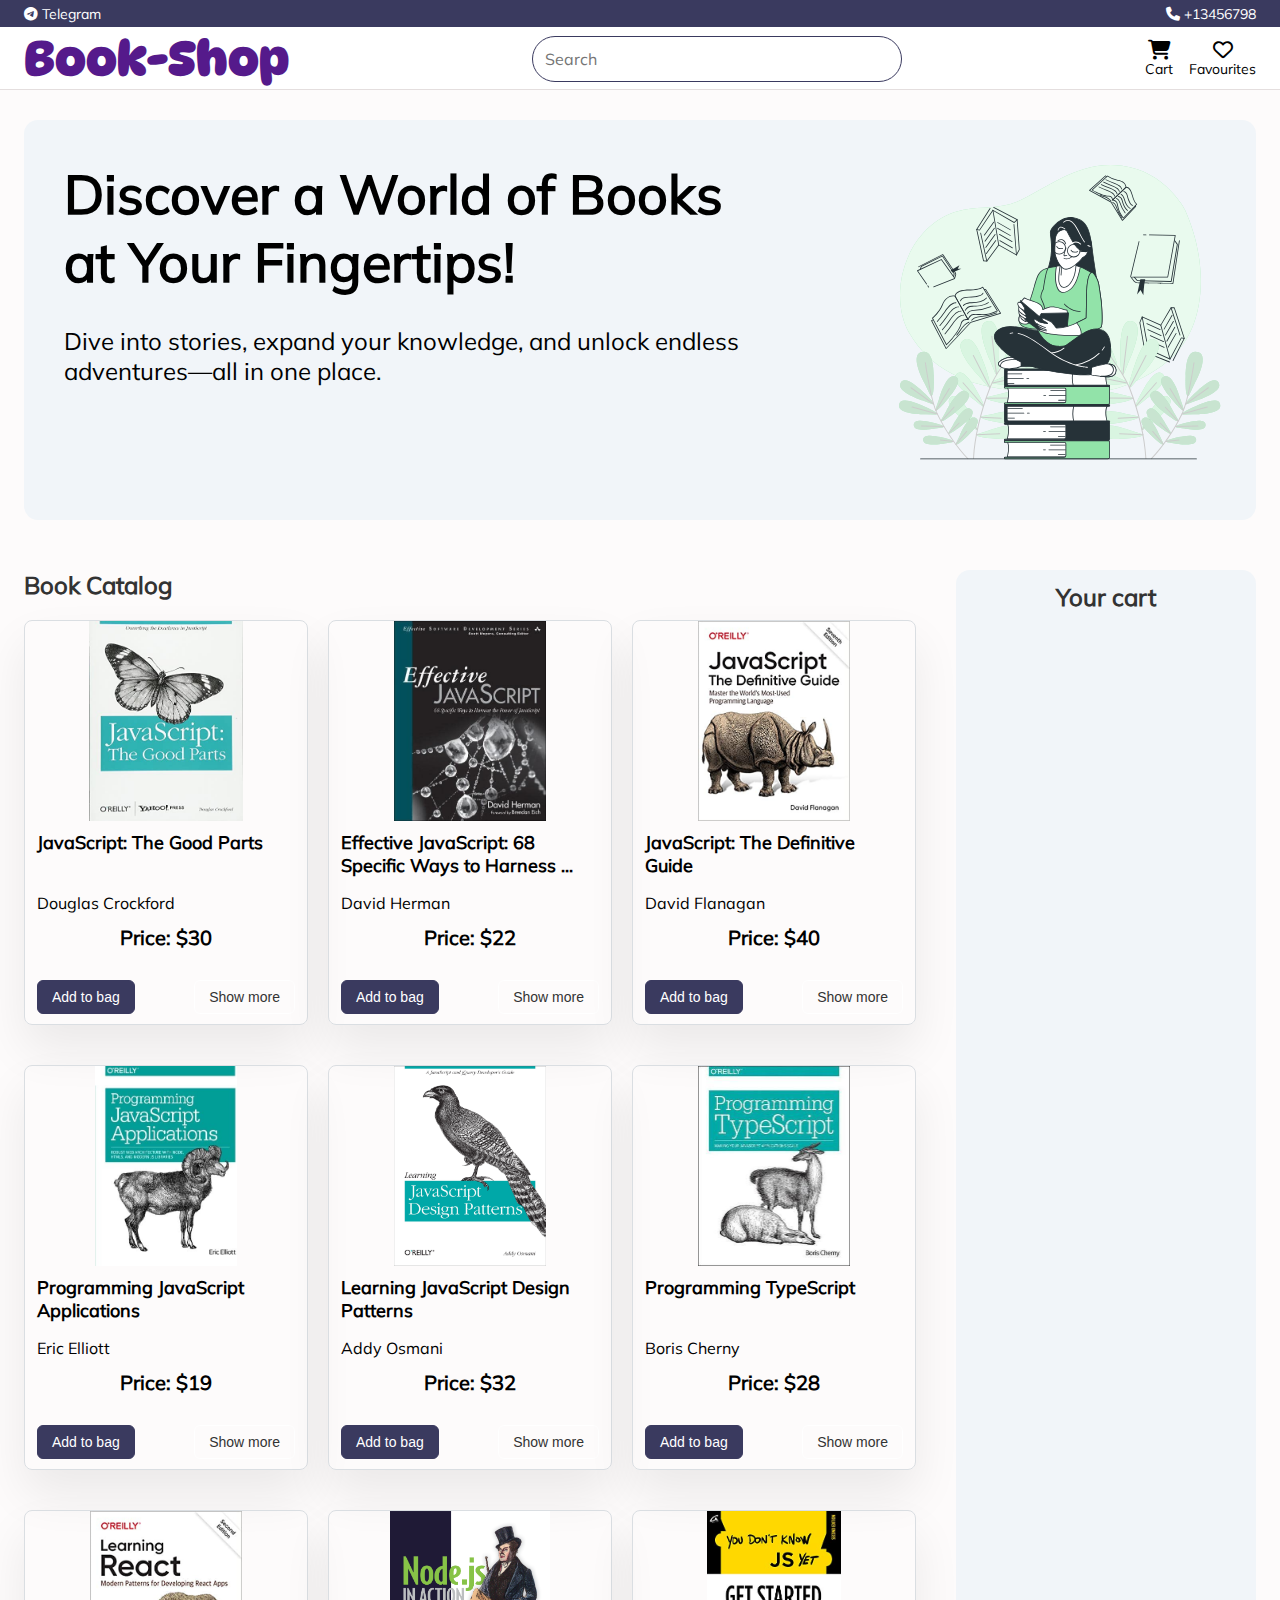
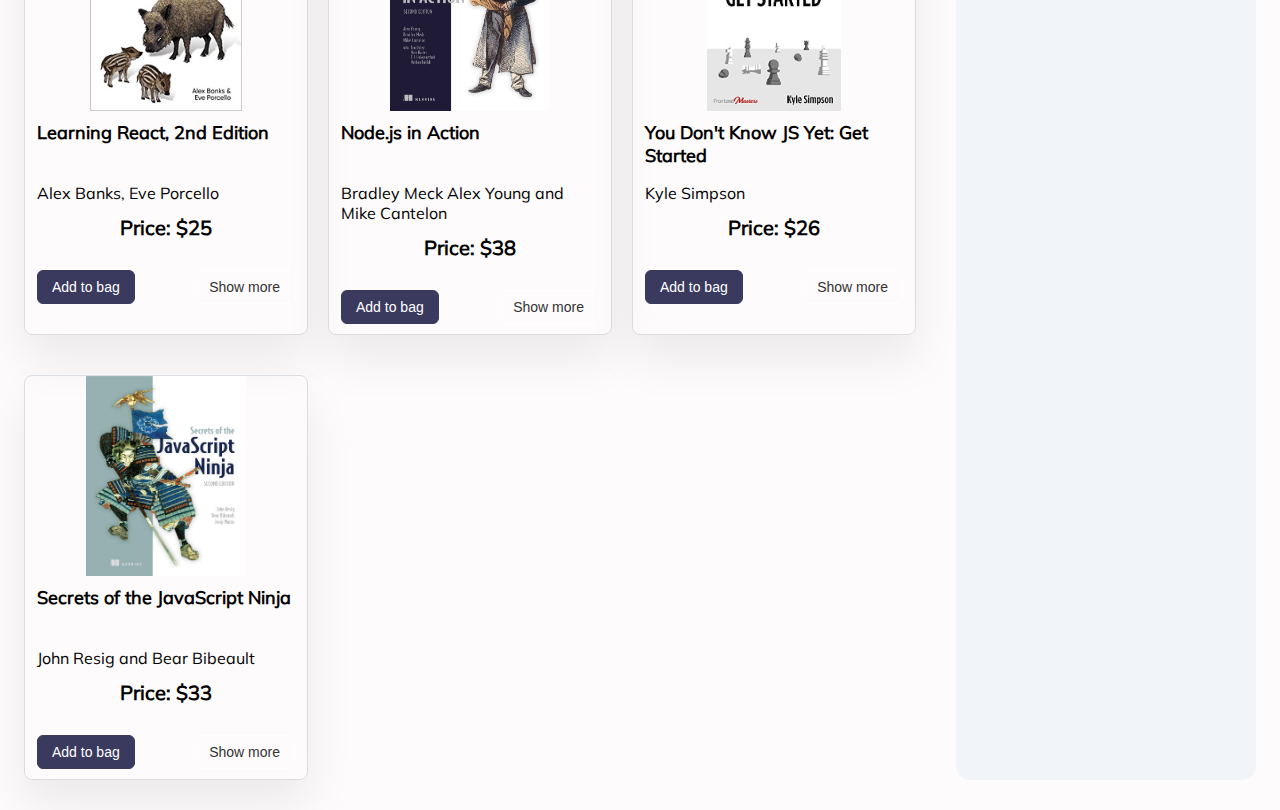
==== BookShop/index.html @ d74b2345 "feat: add layouts to main page" ====
<!DOCTYPE html>
<html lang="en">
  <head>
    <meta charset="UTF-8" />
    <meta name="viewport" content="width=device-width, initial-scale=1.0" />
    <link rel="stylesheet" href="css/all.min.css" />
    <link rel="stylesheet" href="css/main.css" />
    <script src="js/app.js" defer></script>
    <title>Book Shop</title>
  </head>
  <body>
    <!--==================== HEADER ====================-->
    <header id="header" class="header">
      <div class="header__top">
        <div class="container header__contacts">
          <a href="" class="header__contacts-social">
            <i class="fa-brands fa-telegram header__social-icon"></i>
            <span class="header__social-text">Telegram</span>
          </a>

          <a href="tel: +123456798" class="header__contacts-phone">
            <i class="fa-solid fa-phone header__phone-icon"></i>
            <span class="header__phone-text">+13456798</span>
          </a>
        </div>
      </div>

      <!-- Navbar -->
      <nav class="container nav">
        <a href="" class="nav__logo"><h1>Book-Shop</h1></a>

        <div class="nav__search">
          <input type="search" name="bookName" id="bookName" placeholder="Search" />
        </div>

        <div class="nav__actions" id="nav-actions">
          <div class="nav__cart">
            <i class="fa-solid fa-cart-shopping nav__icon"></i>
            <span class="nav__cart-text">Cart</span>
          </div>

          <div class="nav__favourite">
            <i class="fa-regular fa-heart nav__icon"></i>
            <span class="nav__favourite-text">Favourites</span>
          </div>
        </div>

        <div class="nav__burger" id="nav-burger">
          <span class="nav__burger-line"></span>
          <span class="nav__burger-line"></span>
          <span class="nav__burger-line"></span>
        </div>
      </nav>
    </header>

    <!--==================== SECTION HERO ====================-->

    <section class="hero" id="hero">
      <div class="container">
        <div class="hero__content">
          <div class="hero__header">
            <h2 class="hero__title">Discover a World of Books at Your Fingertips!</h2>
            <h3 class="hero__subtitle">
              Dive into stories, expand your knowledge, and unlock endless adventures—all in one place.
            </h3>
          </div>
          <div class="hero__img">
            <img src="assets/svgs/hero-1.svg" alt="Book" />
          </div>
        </div>
      </div>
    </section>

    <!--==================== SECTION MAIN====================-->

    <main class="main container">
      <section class="catalog" id="catalog">
        <h2 class="catalog__title">Book Catalog</h2>
        <div class="books" id="books"></div>
      </section>

      <aside class="bags" id="bags">
        <h2 class="bags__title">Your cart</h2>
      </aside>
    </main>

    <!--==================== OVERLAY ====================-->
    <div class="overlay hidden" id="overlay"></div>
  </body>
</html>
---- BookShop/css/main.css ----
@font-face {
  font-family: "Mulish";
  src: url("../assets/fonts/Mulish-Regular.ttf") format("truetype");
  font-weight: 400;
  font-style: normal;
}
@font-face {
  font-family: "DynaPuff";
  src: url("../assets/fonts/DynaPuff-Bold.ttf") format("truetype");
  font-weight: 400;
  font-style: normal;
}
/* Colors */
/* Z-index */
* {
  margin: 0;
  padding: 0;
  box-sizing: border-box;
}

html {
  font-size: 62.5%;
}

body {
  font-family: "Mulish", "Helvetica Neue", sans-serif;
  background-color: #fdfbfb;
}

ul {
  list-style: none;
}

input,
button {
  border: none;
  outline: none;
}

img {
  display: block;
  width: 100%;
  height: 100%;
}

a {
  text-decoration: none;
}

.container {
  max-width: 130rem;
  margin: 0 auto;
  padding: 0 2.4rem;
}

.hidden {
  display: none;
}

.no-scroll {
  overflow: hidden;
}

/* Header */
.header {
  height: 10vh;
  background-color: #fff;
  border-bottom: 1px solid #e4dede;
}
.header__top {
  background-color: #3a3a5f;
  height: 3vh;
}
.header__contacts {
  display: flex;
  justify-content: space-between;
  align-items: center;
  height: 100%;
  font-size: 1.4rem;
}
.header__contacts-social, .header__contacts-phone {
  color: #ffffff;
}

/* Navbar */
.nav {
  display: flex;
  justify-content: space-between;
  align-items: center;
  height: 7vh;
}
.nav__logo {
  font-family: "DynaPuff", sans-serif;
  font-size: 2.4rem;
}
.nav__search {
  width: 30%;
  border: 1px solid #3a3a5f;
  padding: 1.2rem;
  border-radius: 10rem;
}
.nav__search input {
  width: 100%;
  color: #3a3a5f;
  font-size: 1.6rem;
  font-family: "Mulish", sans-serif;
}
.nav__search input::placeholder {
  font-size: 1.6rem;
  font-family: "Mulish", sans-serif;
}
.nav__search input::-webkit-search-cancel-button {
  cursor: pointer;
}
.nav__actions {
  display: flex;
  gap: 1.6rem;
  font-size: 1.4rem;
}
.nav__cart, .nav__favourite {
  display: flex;
  flex-direction: column;
  align-items: center;
}
.nav__icon {
  font-size: 2rem;
}
.nav__burger {
  display: none;
  flex-direction: column;
  gap: 0.5rem;
  cursor: pointer;
}
.nav__burger-line {
  width: 2.2rem;
  height: 0.2rem;
  background-color: #3a3a5f;
  transition: all 0.4s ease;
}
.nav__burger-line:nth-child(2) {
  opacity: 1;
}

@media screen and (max-width: 42em) {
  .nav__search {
    width: 50%;
  }
  .nav__actions {
    position: absolute;
    top: 0;
    right: -100%;
    height: 100vh;
    background-color: #3a3a5f;
    width: 40%;
    color: #fff;
    display: flex;
    flex-direction: column;
    gap: 5rem;
    justify-content: center;
    font-size: 2.8rem;
    transition: right 0.4s ease-in-out;
    z-index: 100;
  }
  .nav__actions.show-menu {
    right: 0;
  }
  .nav__icon {
    display: none;
  }
  .nav__burger {
    display: flex;
    z-index: 100;
  }
  .nav__burger--open .nav__burger-line {
    background-color: #ffffff;
  }
  .nav__burger--open .nav__burger-line:nth-child(1) {
    transform: rotate(-45deg) translate(-0.5rem, 0.5rem);
  }
  .nav__burger--open .nav__burger-line:nth-child(2) {
    opacity: 0;
  }
  .nav__burger--open .nav__burger-line:nth-child(3) {
    transform: rotate(45deg) translate(-0.5rem, -0.5rem);
  }
}
.overlay {
  position: fixed;
  top: 0;
  left: 0;
  width: 100%;
  height: 100%;
  background-color: rgba(0, 0, 0, 0.25);
  backdrop-filter: blur(2px);
  z-index: 90;
}

.hero {
  padding-block: 3rem;
  height: 45rem;
}
.hero__content {
  display: flex;
  justify-content: space-between;
  background-color: #f1f5f9;
  border-radius: 1.4rem;
}
.hero__header {
  display: flex;
  flex-direction: column;
  gap: 3rem;
  flex-basis: 62%;
  padding: 4rem;
}
.hero__title {
  font-size: 5.4rem;
}
.hero__subtitle {
  font-size: 2.4rem;
  font-weight: 500;
}
.hero__img {
  flex-basis: 40rem;
}

.main {
  display: flex;
  column-gap: 4rem;
  padding: 3rem 2.4rem;
}

.catalog__title {
  font-size: 2.4rem;
  padding-bottom: 2rem;
  color: #333333;
}

.books {
  flex-basis: 75%;
  display: grid;
  grid-template-columns: repeat(3, 1fr);
  column-gap: 2rem;
  row-gap: 4rem;
}

.book {
  border-radius: 0.8rem;
  box-shadow: 0 2.4rem 4.8rem rgba(0, 0, 0, 0.075);
  transition: all 0.4s ease;
  border: 1px solid #dadee2;
  cursor: pointer;
}
.book:hover {
  box-shadow: 0 4rem 8rem rgba(0, 0, 0, 0.15);
}
.book__image {
  width: 100%;
  overflow: hidden;
  object-fit: contain;
  border-radius: 0.8rem 0.8rem 0 0;
  height: 20rem;
}
.book__content {
  display: flex;
  flex-direction: column;
  gap: 1.2rem;
  padding: 1rem 1.2rem;
}
.book__title {
  font-size: 1.8rem;
  min-height: 5rem;
}
.book__author {
  font-size: 1.6rem;
  font-weight: normal;
}
.book__price {
  font-size: 2rem;
  font-weight: 600;
  text-align: center;
}
.book__actions {
  display: flex;
  justify-content: space-between;
  margin-top: 1.8rem;
}
.book__btn {
  padding: 0.8rem 1.4rem;
  border-radius: 0.6rem;
  font-size: 1.4rem;
  cursor: pointer;
  background-color: #3a3a5f;
  color: #ffffff;
  border: 1px solid #3a3a5f;
  transition: all 0.4s ease;
}
.book__btn:hover {
  background: none;
  color: #3a3a5f;
}
.book__btn--more {
  background: none;
  color: #333333;
  transition: all 0.4s ease;
  border: 1px solid #ffffff;
}
.book__btn--more:hover {
  border: 1px solid #3a3a5f;
}

.bags {
  flex: 1 0 30rem;
  background-color: #f1f5f9;
  padding: 1.2rem 2rem;
  border-radius: 1.4rem;
}
.bags__title {
  font-size: 2.4rem;
  text-align: center;
  color: #333333;
}

/*# sourceMappingURL=main.css.map */
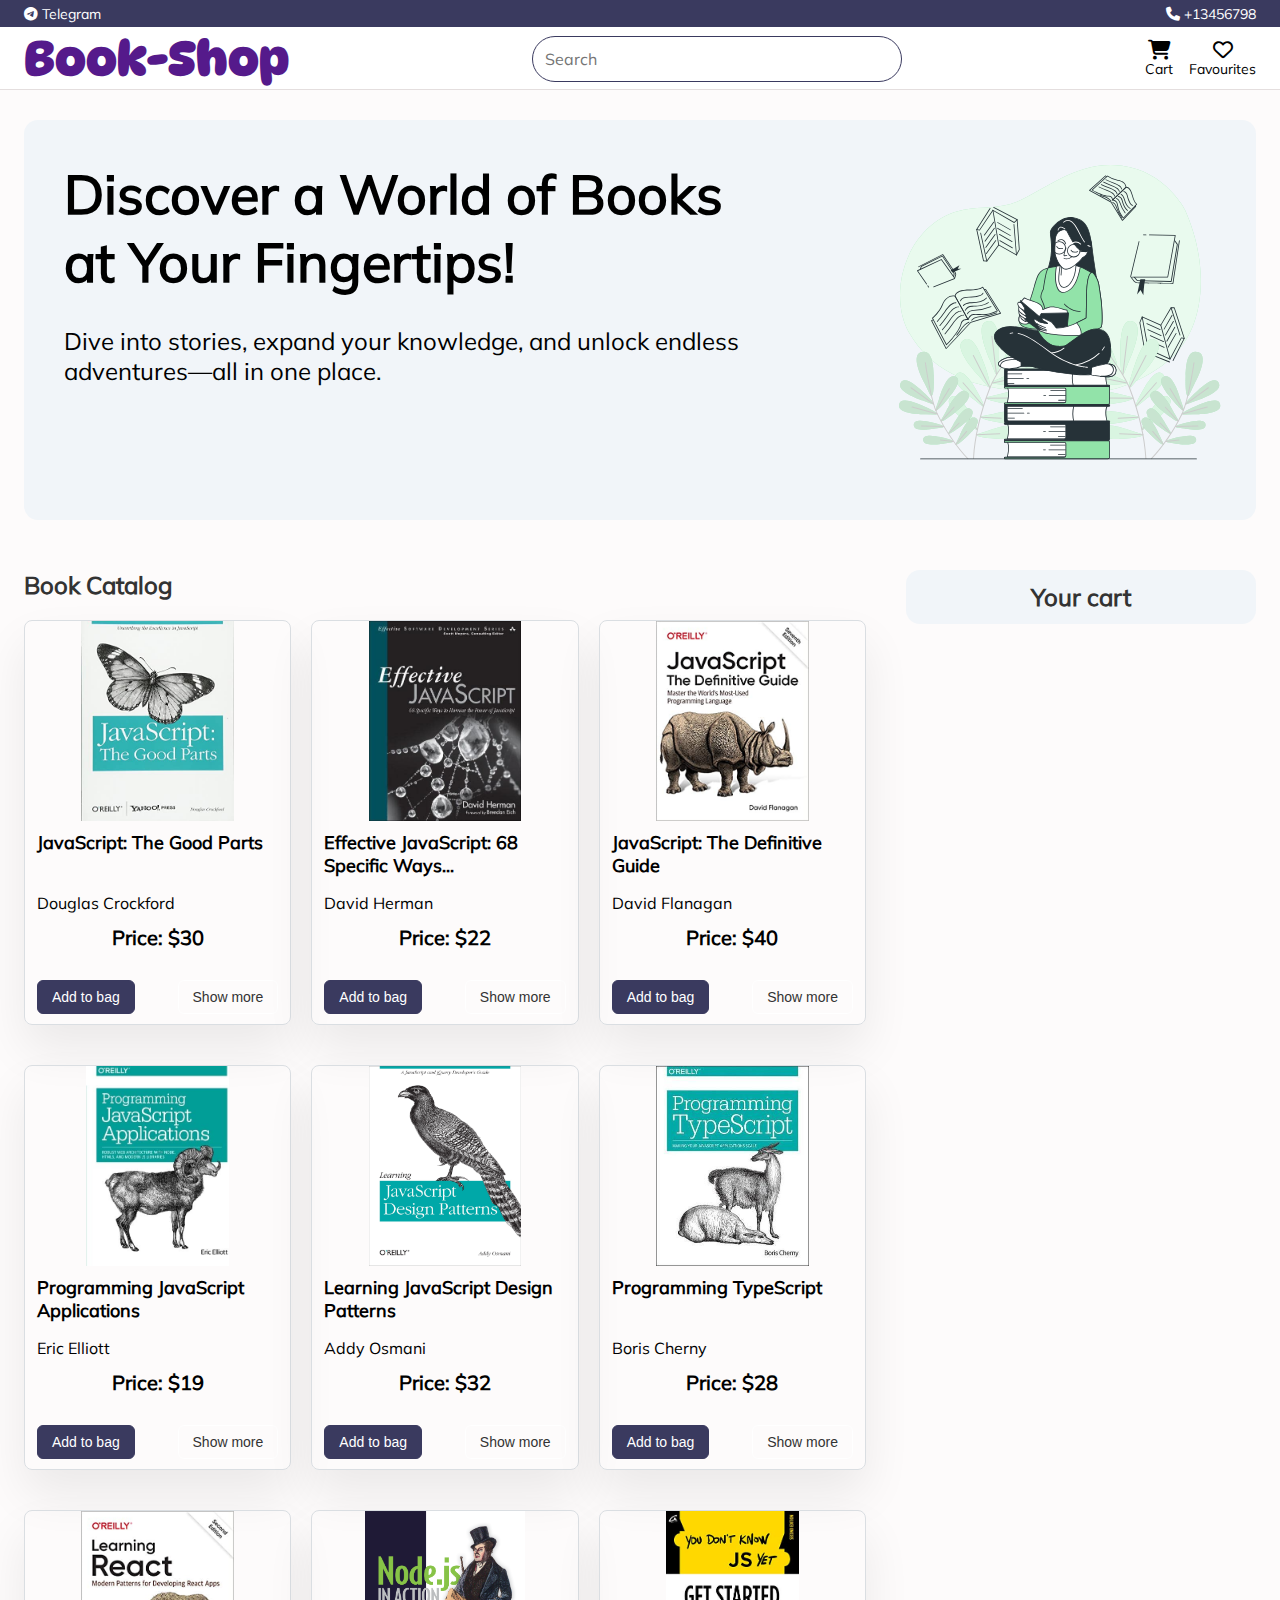
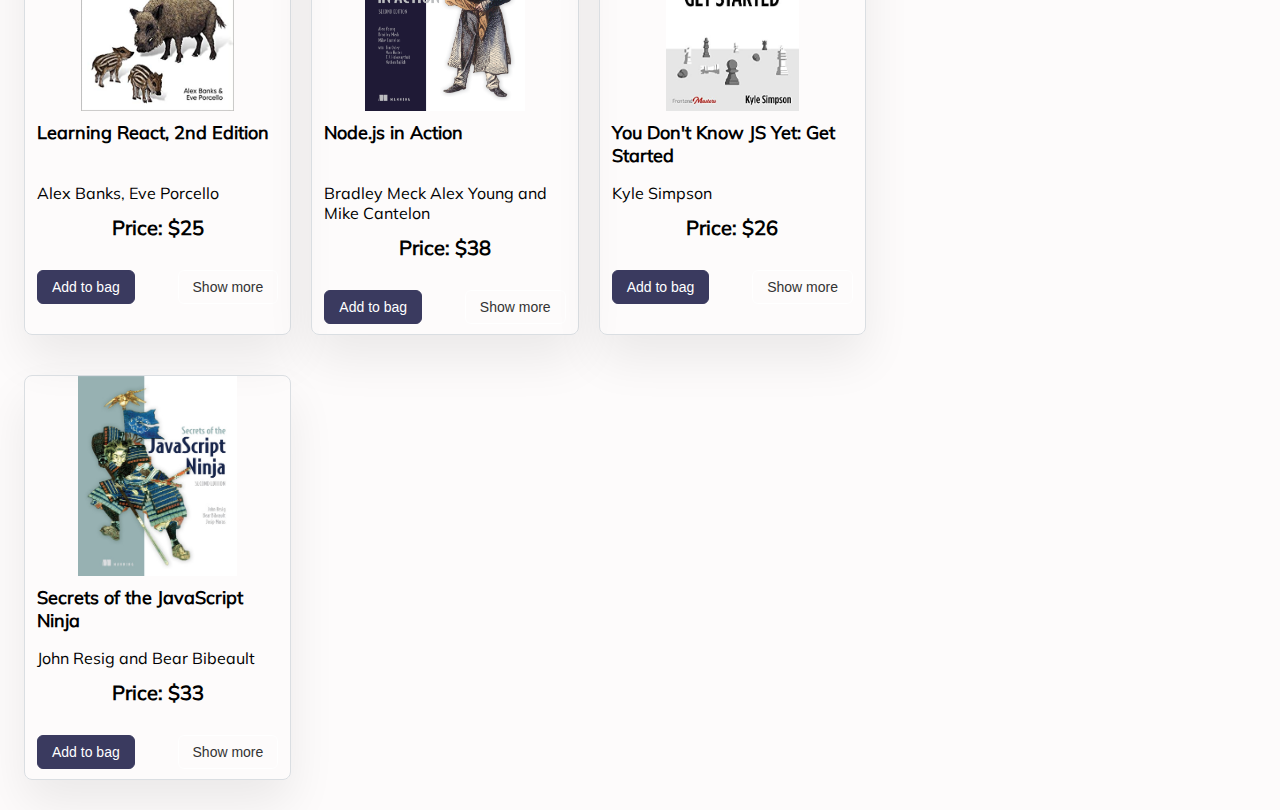
==== commit 13b93629: "feat: add add to cart functionality" ====
--- a/BookShop/index.html
+++ b/BookShop/index.html
@@ -79,8 +79,8 @@
         <div class="books" id="books"></div>
       </section>
 
-      <aside class="bags" id="bags">
-        <h2 class="bags__title">Your cart</h2>
+      <aside class="carts" id="carts">
+        <h2 class="carts__title">Your cart</h2>
       </aside>
     </main>
 
--- a/BookShop/css/main.css
+++ b/BookShop/css/main.css
@@ -66,6 +66,8 @@
   height: 10vh;
   background-color: #fff;
   border-bottom: 1px solid #e4dede;
+  position: sticky;
+  top: 0;
 }
 .header__top {
   background-color: #3a3a5f;
@@ -308,16 +310,81 @@
   border: 1px solid #3a3a5f;
 }
 
-.bags {
-  flex: 1 0 30rem;
-  background-color: #f1f5f9;
+.carts {
+  flex: 1 0 35rem;
+  display: flex;
+  flex-direction: column;
+  gap: 2rem;
+  align-self: flex-start;
+  max-height: 50rem;
+  overflow-y: scroll;
   padding: 1.2rem 2rem;
   border-radius: 1.4rem;
-}
-.bags__title {
+  background-color: #f1f5f9;
+}
+.carts__title {
   font-size: 2.4rem;
   text-align: center;
   color: #333333;
 }
 
+.cart {
+  display: flex;
+  justify-content: space-between;
+  gap: 1.2rem;
+  padding: 1rem;
+  border-radius: 0.8rem;
+  background-color: #ffffff;
+  border: 1px solid #e0e0e0;
+  box-shadow: 0 0.4rem 1rem rgba(0, 0, 0, 0.05);
+}
+.cart__image {
+  width: 10rem;
+  height: 100%;
+  object-fit: cover;
+  border-radius: 0.8rem;
+}
+.cart__info {
+  display: flex;
+  flex-direction: column;
+  gap: 2rem;
+}
+.cart__author {
+  font-size: 1.2rem;
+}
+.cart__actions {
+  display: flex;
+  justify-content: space-between;
+}
+.cart__price {
+  font-size: 1.8rem;
+  font-weight: 600;
+}
+.cart__icon {
+  border: 1px solid #3a3a5f;
+  border-radius: 50%;
+  padding: 0.2rem 0.4rem;
+  font-size: 1.2rem;
+  cursor: pointer;
+  transition: all 0.4s ease;
+}
+.cart__icon:hover {
+  background-color: #3a3a5f;
+  color: #ffffff;
+  transform: scale(1.1);
+}
+.cart__btns {
+  display: flex;
+  gap: 2rem;
+}
+.cart__qty {
+  font-size: 1.6rem;
+}
+.cart__remove {
+  color: rgb(172, 54, 54);
+  font-size: 1.4rem;
+  cursor: pointer;
+  background: none;
+}
+
 /*# sourceMappingURL=main.css.map */
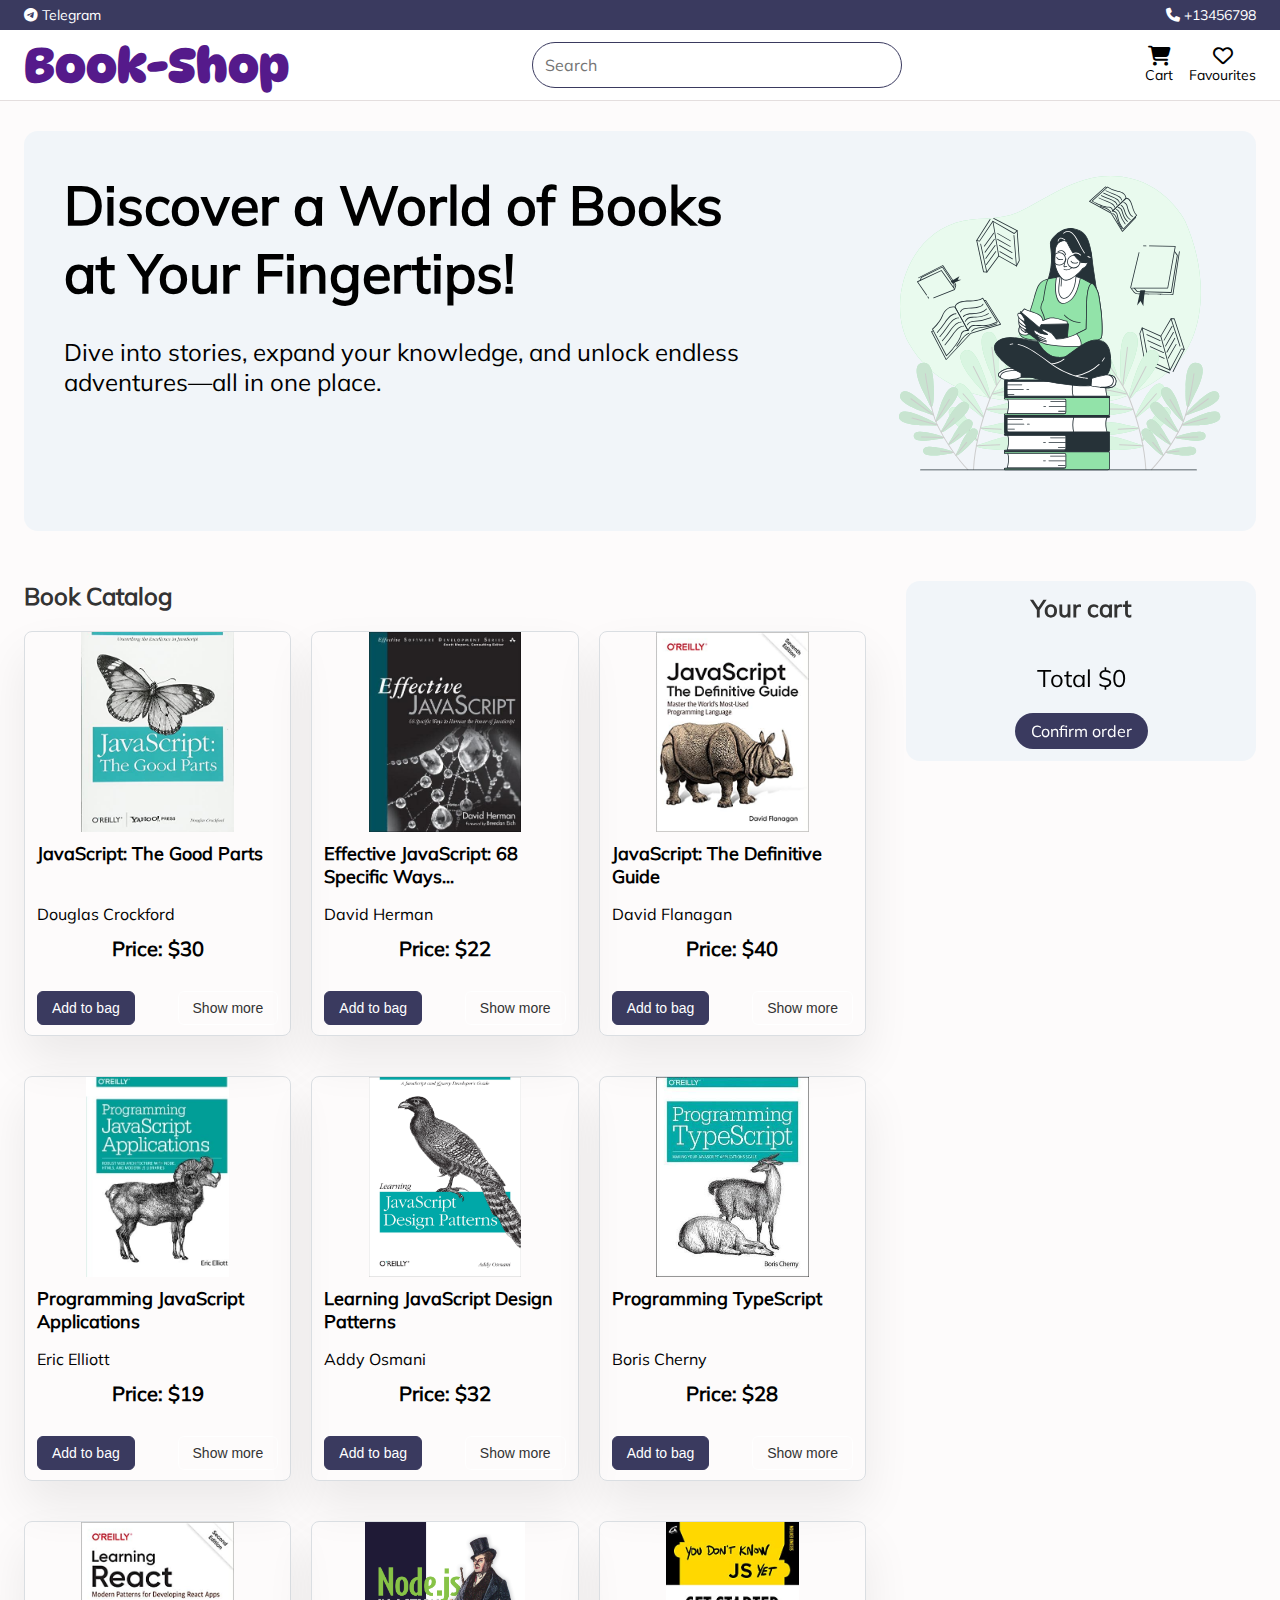
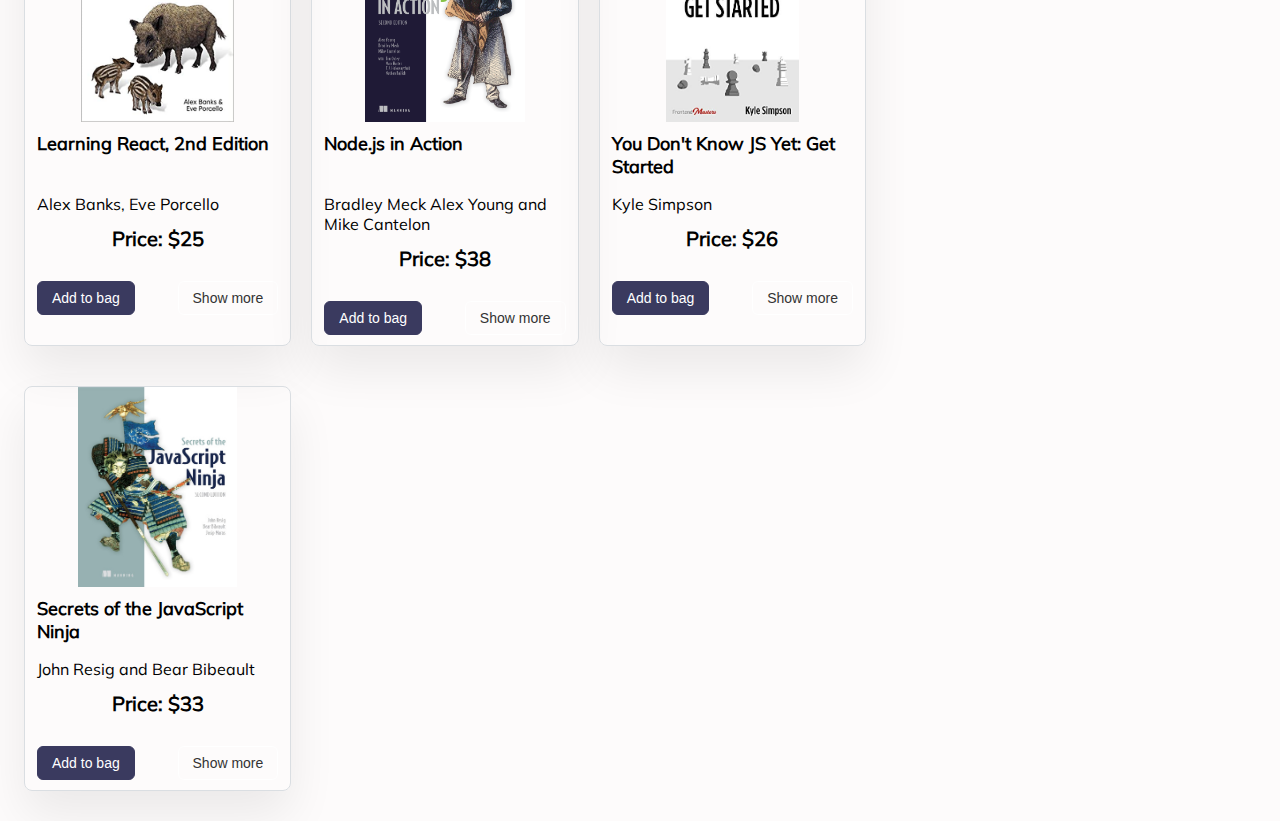
==== commit bb8e0bf7: "feat: add modal window" ====
--- a/BookShop/index.html
+++ b/BookShop/index.html
@@ -5,7 +5,8 @@
     <meta name="viewport" content="width=device-width, initial-scale=1.0" />
     <link rel="stylesheet" href="css/all.min.css" />
     <link rel="stylesheet" href="css/main.css" />
-    <script src="js/app.js" defer></script>
+    <script type="module" src="js/toggleMune.js" defer></script>
+    <script type="module" src="js/app.js" defer></script>
     <title>Book Shop</title>
   </head>
   <body>
@@ -79,10 +80,19 @@
         <div class="books" id="books"></div>
       </section>
 
-      <aside class="carts" id="carts">
-        <h2 class="carts__title">Your cart</h2>
+      <aside class="cart" id="cart">
+        <h2 class="cart__header">Your cart</h2>
+        <div class="cart__items" id="cart-items"></div>
+        <p class="cart__total" id="cart-total">Total $0</p>
+        <a href="#" class="cart__order">Confirm order</a>
       </aside>
     </main>
+
+    <!--==================== MODAL ====================-->
+
+    <div class="modal hidden">
+      <div class="modal__container"></div>
+    </div>
 
     <!--==================== OVERLAY ====================-->
     <div class="overlay hidden" id="overlay"></div>
--- a/BookShop/css/main.css
+++ b/BookShop/css/main.css
@@ -63,15 +63,13 @@
 
 /* Header */
 .header {
-  height: 10vh;
+  min-height: 10rem;
   background-color: #fff;
   border-bottom: 1px solid #e4dede;
-  position: sticky;
-  top: 0;
 }
 .header__top {
   background-color: #3a3a5f;
-  height: 3vh;
+  height: 3rem;
 }
 .header__contacts {
   display: flex;
@@ -89,7 +87,7 @@
   display: flex;
   justify-content: space-between;
   align-items: center;
-  height: 7vh;
+  height: 7rem;
 }
 .nav__logo {
   font-family: "DynaPuff", sans-serif;
@@ -310,25 +308,32 @@
   border: 1px solid #3a3a5f;
 }
 
-.carts {
+.cart {
+  position: sticky;
+  top: 12rem;
   flex: 1 0 35rem;
   display: flex;
   flex-direction: column;
   gap: 2rem;
   align-self: flex-start;
-  max-height: 50rem;
+  align-items: center;
+  max-height: 60rem;
   overflow-y: scroll;
   padding: 1.2rem 2rem;
   border-radius: 1.4rem;
   background-color: #f1f5f9;
 }
-.carts__title {
+.cart__header {
   font-size: 2.4rem;
   text-align: center;
   color: #333333;
 }
-
-.cart {
+.cart__items {
+  display: flex;
+  flex-direction: column;
+  gap: 2rem;
+}
+.cart__item {
   display: flex;
   justify-content: space-between;
   gap: 1.2rem;
@@ -381,10 +386,62 @@
   font-size: 1.6rem;
 }
 .cart__remove {
-  color: rgb(172, 54, 54);
+  color: #ac3636;
   font-size: 1.4rem;
   cursor: pointer;
   background: none;
 }
+.cart__total {
+  font-size: 2.4rem;
+}
+.cart__order {
+  font-size: 1.6rem;
+  background-color: #3a3a5f;
+  padding: 0.8rem 1.6rem;
+  border-radius: 10rem;
+  color: #ffffff;
+  transition: all 0.4s ease;
+}
+.cart__order:hover {
+  background-color: #515183;
+}
+
+.modal {
+  position: fixed;
+  top: 50%;
+  left: 50%;
+  transform: translate(-50%, -50%);
+  z-index: 1000;
+  transition: all 0.4s ease;
+}
+.modal__container {
+  width: 90rem;
+  height: 50rem;
+  background-color: #ffffff;
+  box-shadow: 0 0.4rem 1rem rgba(0, 0, 0, 0.05);
+  border-radius: 9px;
+  overflow: hidden;
+}
+.modal__close-button {
+  position: absolute;
+  top: -5rem;
+  right: -4rem;
+  width: 5.2rem;
+  height: 5.2rem;
+  border-radius: 50%;
+  border: 2px solid var(--color-primary);
+  background-color: transparent;
+  cursor: pointer;
+  transition: all 0.4s ease;
+}
+.modal__close-button:hover {
+  background-color: var(--color-primary);
+}
+.modal__close-button i {
+  display: inline-block;
+  text-align: center;
+  width: 1.2rem;
+  height: 1.2rem;
+}
 
 /*# sourceMappingURL=main.css.map */
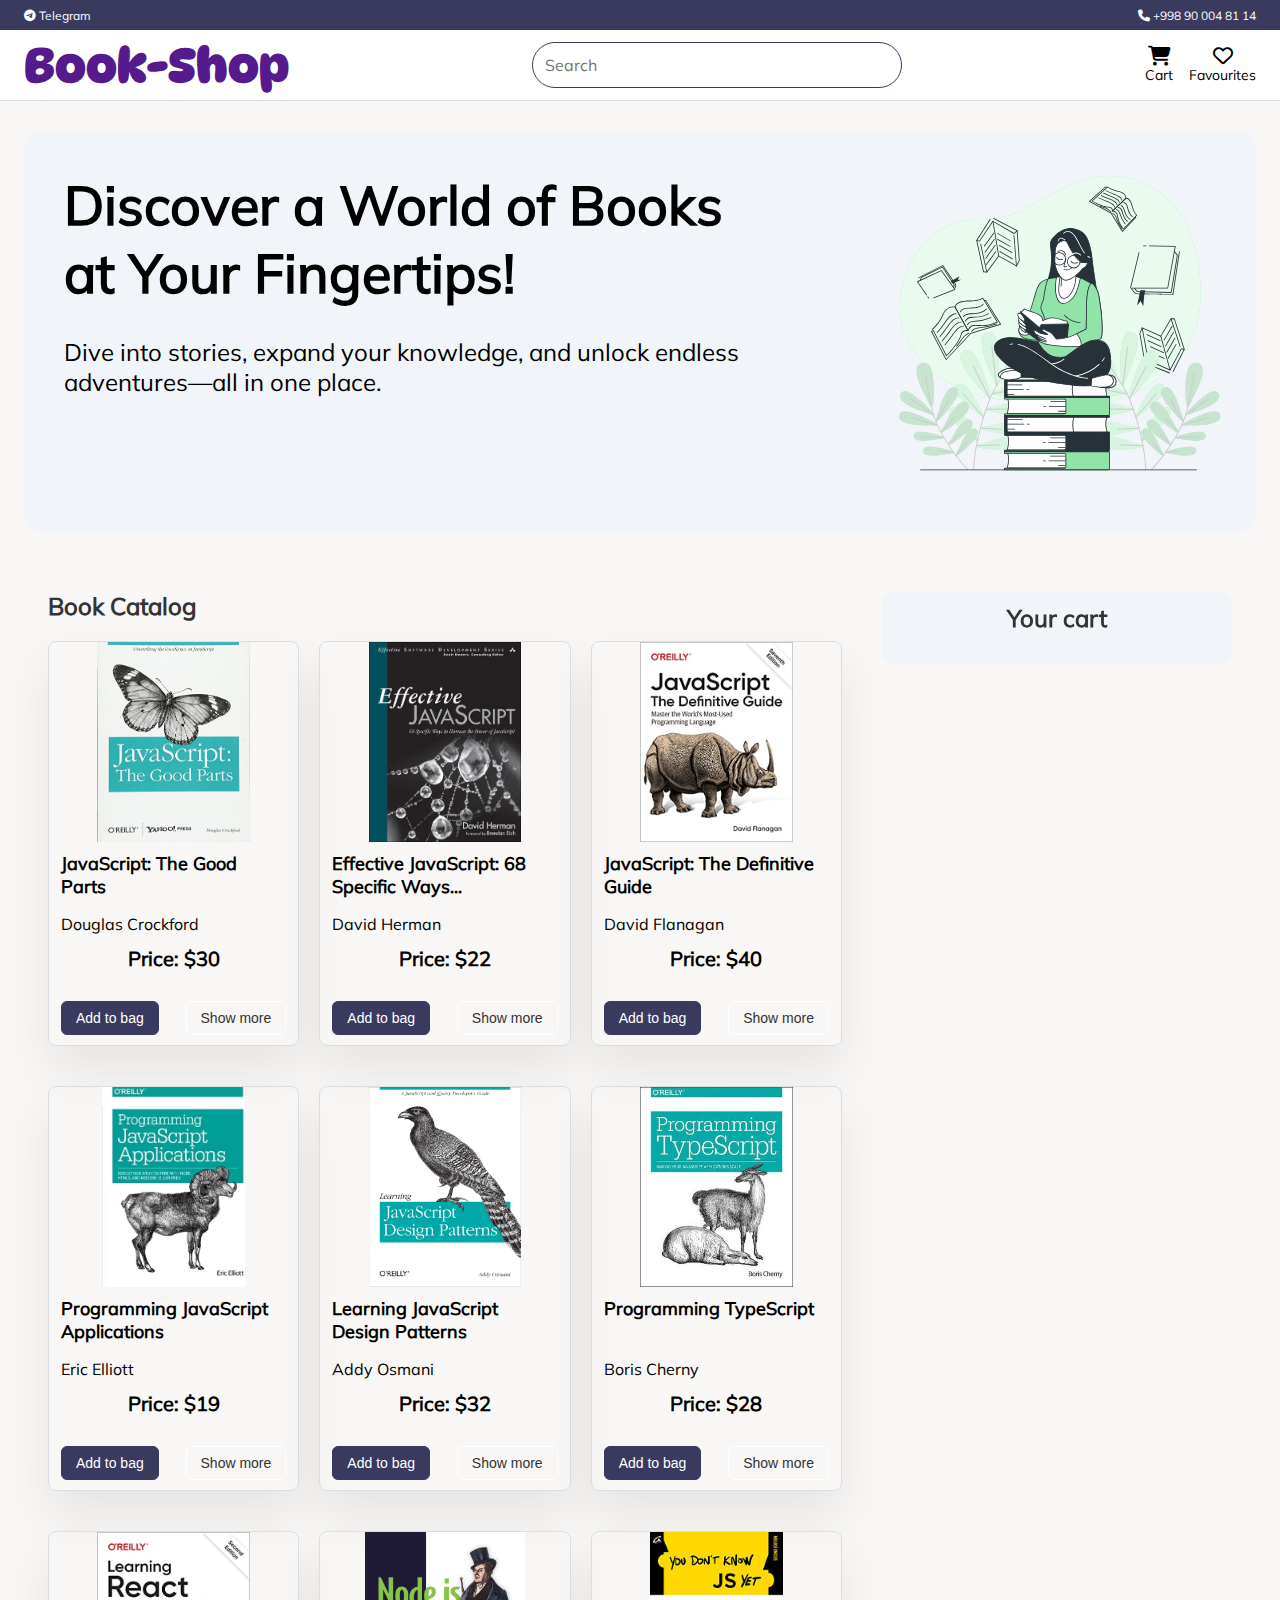
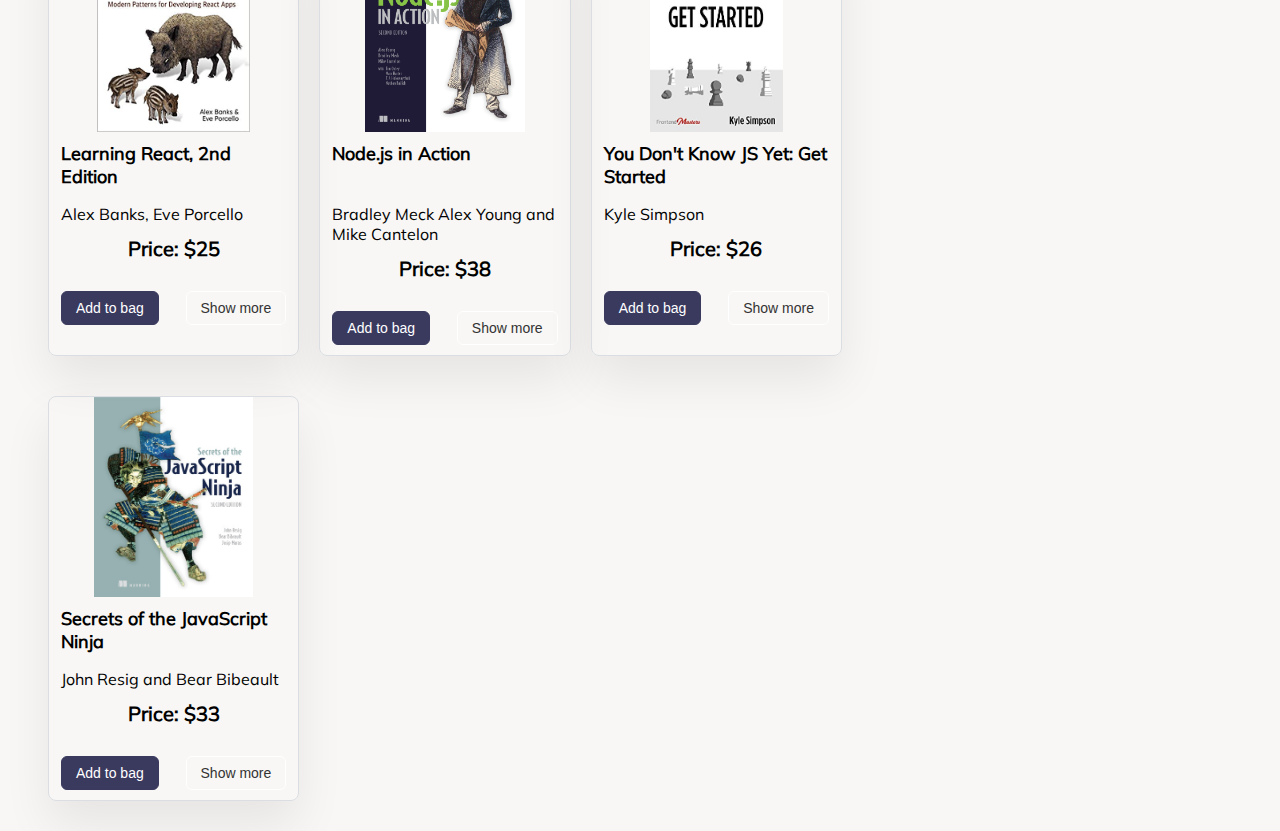
==== commit e43b7d6b: "feat: add order summary functionality" ====
--- a/BookShop/index.html
+++ b/BookShop/index.html
@@ -6,6 +6,7 @@
     <link rel="stylesheet" href="css/all.min.css" />
     <link rel="stylesheet" href="css/main.css" />
     <script type="module" src="js/toggleMune.js" defer></script>
+    <script type="module" src="js/modal.js" defer></script>
     <script type="module" src="js/app.js" defer></script>
     <title>Book Shop</title>
   </head>
@@ -14,14 +15,14 @@
     <header id="header" class="header">
       <div class="header__top">
         <div class="container header__contacts">
-          <a href="" class="header__contacts-social">
+          <a href="https://t.me/javlonbek_0405" class="header__contacts-social">
             <i class="fa-brands fa-telegram header__social-icon"></i>
             <span class="header__social-text">Telegram</span>
           </a>
 
-          <a href="tel: +123456798" class="header__contacts-phone">
+          <a href="tel: +998900048114" class="header__contacts-phone">
             <i class="fa-solid fa-phone header__phone-icon"></i>
-            <span class="header__phone-text">+13456798</span>
+            <span class="header__phone-text">+998 90 004 81 14</span>
           </a>
         </div>
       </div>
@@ -58,6 +59,10 @@
 
     <section class="hero" id="hero">
       <div class="container">
+        <div class="mobile-search container">
+          <input type="search" name="bookName" id="bookName" placeholder="Search" />
+        </div>
+
         <div class="hero__content">
           <div class="hero__header">
             <h2 class="hero__title">Discover a World of Books at Your Fingertips!</h2>
@@ -75,17 +80,19 @@
     <!--==================== SECTION MAIN====================-->
 
     <main class="main container">
-      <section class="catalog" id="catalog">
-        <h2 class="catalog__title">Book Catalog</h2>
-        <div class="books" id="books"></div>
-      </section>
+      <div class="main-section">
+        <div class="catalog" id="catalog">
+          <h2 class="catalog__title">Book Catalog</h2>
+          <div class="books" id="books"></div>
+        </div>
 
-      <aside class="cart" id="cart">
-        <h2 class="cart__header">Your cart</h2>
-        <div class="cart__items" id="cart-items"></div>
-        <p class="cart__total" id="cart-total">Total $0</p>
-        <a href="#" class="cart__order">Confirm order</a>
-      </aside>
+        <aside class="cart" id="cart">
+          <h2 class="cart__header">Your cart</h2>
+          <div class="cart__items" id="cart-items"></div>
+          <p class="cart__total hidden" id="cart-total">Total $0</p>
+          <a href="pages/checkout.html" class="cart__order hidden">Confirm order</a>
+        </aside>
+      </div>
     </main>
 
     <!--==================== MODAL ====================-->
--- a/BookShop/css/main.css
+++ b/BookShop/css/main.css
@@ -64,8 +64,8 @@
 /* Header */
 .header {
   min-height: 10rem;
-  background-color: #fff;
-  border-bottom: 1px solid #e4dede;
+  background-color: #ffffff;
+  border-bottom: 1px solid #dadee2;
 }
 .header__top {
   background-color: #3a3a5f;
@@ -76,7 +76,7 @@
   justify-content: space-between;
   align-items: center;
   height: 100%;
-  font-size: 1.4rem;
+  font-size: 1.2rem;
 }
 .header__contacts-social, .header__contacts-phone {
   color: #ffffff;
@@ -92,6 +92,11 @@
 .nav__logo {
   font-family: "DynaPuff", sans-serif;
   font-size: 2.4rem;
+}
+@media screen and (max-width: 76em) {
+  .nav__logo {
+    font-size: 1.8rem;
+  }
 }
 .nav__search {
   width: 30%;
@@ -99,6 +104,16 @@
   padding: 1.2rem;
   border-radius: 10rem;
 }
+@media screen and (max-width: 62em) {
+  .nav__search {
+    width: 50%;
+  }
+}
+@media screen and (max-width: 32em) {
+  .nav__search {
+    display: none;
+  }
+}
 .nav__search input {
   width: 100%;
   color: #3a3a5f;
@@ -141,12 +156,12 @@
   opacity: 1;
 }
 
-@media screen and (max-width: 42em) {
+@media screen and (max-width: 45em) {
   .nav__search {
     width: 50%;
   }
   .nav__actions {
-    position: absolute;
+    position: fixed;
     top: 0;
     right: -100%;
     height: 100vh;
@@ -190,14 +205,13 @@
   left: 0;
   width: 100%;
   height: 100%;
-  background-color: rgba(0, 0, 0, 0.25);
-  backdrop-filter: blur(2px);
+  background-color: rgba(0, 0, 0, 0.6);
+  backdrop-filter: blur(3px);
   z-index: 90;
 }
 
 .hero {
   padding-block: 3rem;
-  height: 45rem;
 }
 .hero__content {
   display: flex;
@@ -205,6 +219,16 @@
   background-color: #f1f5f9;
   border-radius: 1.4rem;
 }
+@media screen and (max-width: 53em) {
+  .hero__content {
+    flex-direction: column;
+  }
+}
+@media screen and (max-width: 32em) {
+  .hero__content {
+    display: none;
+  }
+}
 .hero__header {
   display: flex;
   flex-direction: column;
@@ -212,21 +236,94 @@
   flex-basis: 62%;
   padding: 4rem;
 }
+@media screen and (max-width: 53em) {
+  .hero__header {
+    width: 80%;
+    align-self: center;
+    padding: 2rem;
+  }
+}
+@media screen and (max-width: 40em) {
+  .hero__header {
+    width: 90%;
+  }
+}
 .hero__title {
   font-size: 5.4rem;
+}
+@media screen and (max-width: 76em) {
+  .hero__title {
+    font-size: 4.4rem;
+  }
+}
+@media screen and (max-width: 53em) {
+  .hero__title {
+    font-size: 3.2rem;
+  }
+}
+@media screen and (max-width: 40em) {
+  .hero__title {
+    font-size: 2.4rem;
+  }
 }
 .hero__subtitle {
   font-size: 2.4rem;
   font-weight: 500;
 }
+@media screen and (max-width: 76em) {
+  .hero__subtitle {
+    font-size: 1.8rem;
+  }
+}
+@media screen and (max-width: 40em) {
+  .hero__subtitle {
+    font-size: 1.6rem;
+  }
+}
 .hero__img {
   flex-basis: 40rem;
 }
-
-.main {
-  display: flex;
-  column-gap: 4rem;
+@media screen and (max-width: 53em) {
+  .hero__img {
+    display: none;
+  }
+}
+
+.mobile-search {
+  display: none;
+  width: 80%;
+  margin: 0 auto;
+}
+@media screen and (max-width: 32em) {
+  .mobile-search {
+    display: block;
+  }
+}
+.mobile-search input {
+  width: 100%;
+  padding: 1.2rem;
+  border-radius: 10rem;
+  font-size: 1.6rem;
+  font-family: "Mulish", sans-serif;
+  border: 1px solid #515183;
+}
+.mobile-search input::placeholder {
+  font-size: 1.6rem;
+  font-family: "Mulish", sans-serif;
+}
+.mobile-search input::-webkit-search-cancel-button {
+  cursor: pointer;
+}
+
+.main-section {
+  display: flex;
+  gap: 4rem;
   padding: 3rem 2.4rem;
+}
+@media screen and (max-width: 45em) {
+  .main-section {
+    flex-direction: column-reverse;
+  }
 }
 
 .catalog__title {
@@ -238,9 +335,30 @@
 .books {
   flex-basis: 75%;
   display: grid;
-  grid-template-columns: repeat(3, 1fr);
+  grid-template-columns: repeat(3, minmax(20rem, 28rem));
   column-gap: 2rem;
   row-gap: 4rem;
+}
+@media screen and (max-width: 76em) {
+  .books {
+    grid-template-columns: repeat(2, minmax(26rem, 28rem));
+  }
+}
+@media screen and (max-width: 62em) {
+  .books {
+    grid-template-columns: repeat(1, minmax(26rem, 28rem));
+  }
+}
+@media screen and (max-width: 45em) {
+  .books {
+    grid-template-columns: repeat(2, minmax(26rem, 28rem));
+  }
+}
+@media screen and (max-width: 40em) {
+  .books {
+    grid-template-columns: repeat(1, minmax(26rem, 28rem));
+    justify-content: center;
+  }
 }
 
 .book {
@@ -323,6 +441,12 @@
   border-radius: 1.4rem;
   background-color: #f1f5f9;
 }
+@media screen and (max-width: 45em) {
+  .cart {
+    width: 80%;
+    margin: 0 auto;
+  }
+}
 .cart__header {
   font-size: 2.4rem;
   text-align: center;
@@ -415,22 +539,33 @@
   transition: all 0.4s ease;
 }
 .modal__container {
-  width: 90rem;
-  height: 50rem;
+  width: 80rem;
+  height: auto;
   background-color: #ffffff;
   box-shadow: 0 0.4rem 1rem rgba(0, 0, 0, 0.05);
   border-radius: 9px;
   overflow: hidden;
 }
+.modal__content {
+  display: flex;
+  flex-direction: column;
+  gap: 2rem;
+  padding: 3rem 4rem;
+}
+.modal__header {
+  font-size: 2.4rem;
+}
+.modal__desc {
+  font-size: 1.8rem;
+  line-height: 1.6;
+}
 .modal__close-button {
   position: absolute;
-  top: -5rem;
-  right: -4rem;
-  width: 5.2rem;
-  height: 5.2rem;
+  top: 1.4rem;
+  right: 1.4rem;
   border-radius: 50%;
   border: 2px solid var(--color-primary);
-  background-color: transparent;
+  background: transparent;
   cursor: pointer;
   transition: all 0.4s ease;
 }
@@ -444,4 +579,205 @@
   height: 1.2rem;
 }
 
+body {
+  background-color: #f8f7f5;
+}
+
+.checkout {
+  width: 100%;
+  display: grid;
+  grid-template-columns: 3fr 2fr;
+  margin-top: 4rem;
+  gap: 4rem;
+}
+@media screen and (max-width: 56em) {
+  .checkout {
+    width: 80%;
+    grid-template-columns: 1fr;
+    margin: 4rem auto;
+  }
+}
+@media screen and (max-width: 40em) {
+  .checkout {
+    width: 90%;
+  }
+}
+.checkout__delivery-info {
+  display: flex;
+  flex-direction: column;
+  gap: 1.4rem;
+}
+.checkout__header {
+  font-size: 2rem;
+}
+.checkout__form {
+  display: flex;
+  flex-direction: column;
+  gap: 2.4rem;
+  background-color: #ffffff;
+  padding: 2rem;
+}
+.checkout__label {
+  display: block;
+  padding-bottom: 0.8rem;
+  font-size: 1.6rem;
+}
+.checkout__input {
+  width: 100%;
+  border: 1px solid #e0e0e0;
+  padding: 0.8rem;
+  font-size: 1.6rem;
+  font-family: inherit;
+}
+.checkout__input-row {
+  display: flex;
+  gap: 2rem;
+}
+@media screen and (max-width: 33em) {
+  .checkout__input-row {
+    flex-direction: column;
+  }
+}
+.checkout__input-group {
+  flex: 1;
+}
+.checkout__input:focus {
+  border-color: #515183;
+  outline: none;
+}
+.checkout__payment-method {
+  display: flex;
+  gap: 4rem;
+}
+@media screen and (max-width: 33em) {
+  .checkout__payment-method {
+    flex-direction: column;
+    gap: 2rem;
+  }
+}
+.checkout__option {
+  display: flex;
+  gap: 1.2rem;
+  font-size: 1.6rem;
+  cursor: pointer;
+}
+.checkout__title {
+  font-size: 1.6rem;
+  font-weight: normal;
+}
+.checkout__gifts {
+  display: flex;
+  flex-direction: column;
+  gap: 1.2rem;
+}
+.checkout__gifts-header {
+  display: flex;
+  align-items: center;
+  gap: 2rem;
+}
+.checkout__gift-options {
+  padding-left: 2rem;
+  display: flex;
+  flex-direction: column;
+  gap: 1.2rem;
+}
+.checkout__gift-option {
+  display: flex;
+  align-items: center;
+  gap: 1.2rem;
+}
+.checkout__gift-option label {
+  font-size: 1.4rem;
+  cursor: pointer;
+}
+.checkout__toggle {
+  display: flex;
+  align-items: center;
+  gap: 0.8rem;
+}
+.checkout__toggle-input {
+  opacity: 0;
+  width: 0;
+  height: 0;
+}
+.checkout__toggle-input:checked + .checkout__toggle-label {
+  background-color: #3a3a5f;
+}
+.checkout__toggle-input:checked + .checkout__toggle-label::before {
+  transform: translateX(1.6rem);
+}
+.checkout__toggle-label {
+  position: relative;
+  width: 3.6rem;
+  height: 2rem;
+  background-color: #dadee2;
+  border-radius: 2rem;
+  cursor: pointer;
+  transition: background-color 0.4s;
+}
+.checkout__toggle-label::before {
+  content: "";
+  position: absolute;
+  height: 1.4rem;
+  width: 1.4rem;
+  left: 0.3rem;
+  bottom: 0.3rem;
+  background-color: #ffffff;
+  border-radius: 50%;
+  transition: transform 0.4s;
+}
+.checkout__input--error {
+  border-color: red;
+}
+.checkout__btn {
+  align-self: flex-end;
+  padding: 1rem 2rem;
+  font-size: 1.6rem;
+  background-color: #dadee2;
+}
+.checkout__btn:not(:disabled) {
+  background-color: #333333;
+  color: #ffffff;
+  cursor: pointer;
+}
+
+.order {
+  display: flex;
+  flex-direction: column;
+  gap: 1.4rem;
+}
+.order__title {
+  font-size: 2rem;
+}
+.order__summary {
+  display: flex;
+  flex-direction: column;
+  gap: 4rem;
+  background-color: #ffffff;
+  padding: 2rem;
+  font-size: 1.6rem;
+}
+.order__info {
+  display: flex;
+  flex-direction: column;
+  gap: 2.4rem;
+}
+.order__link {
+  align-self: center;
+  padding: 0.8rem 1.4rem;
+  border-radius: 0.6rem;
+  font-size: 1.6rem;
+  background-color: #3a3a5f;
+  color: #ffffff;
+  cursor: pointer;
+  transition: all 0.4s ease;
+}
+.order__link:hover {
+  background-color: #515183;
+}
+
+.hidden {
+  display: none;
+}
+
 /*# sourceMappingURL=main.css.map */
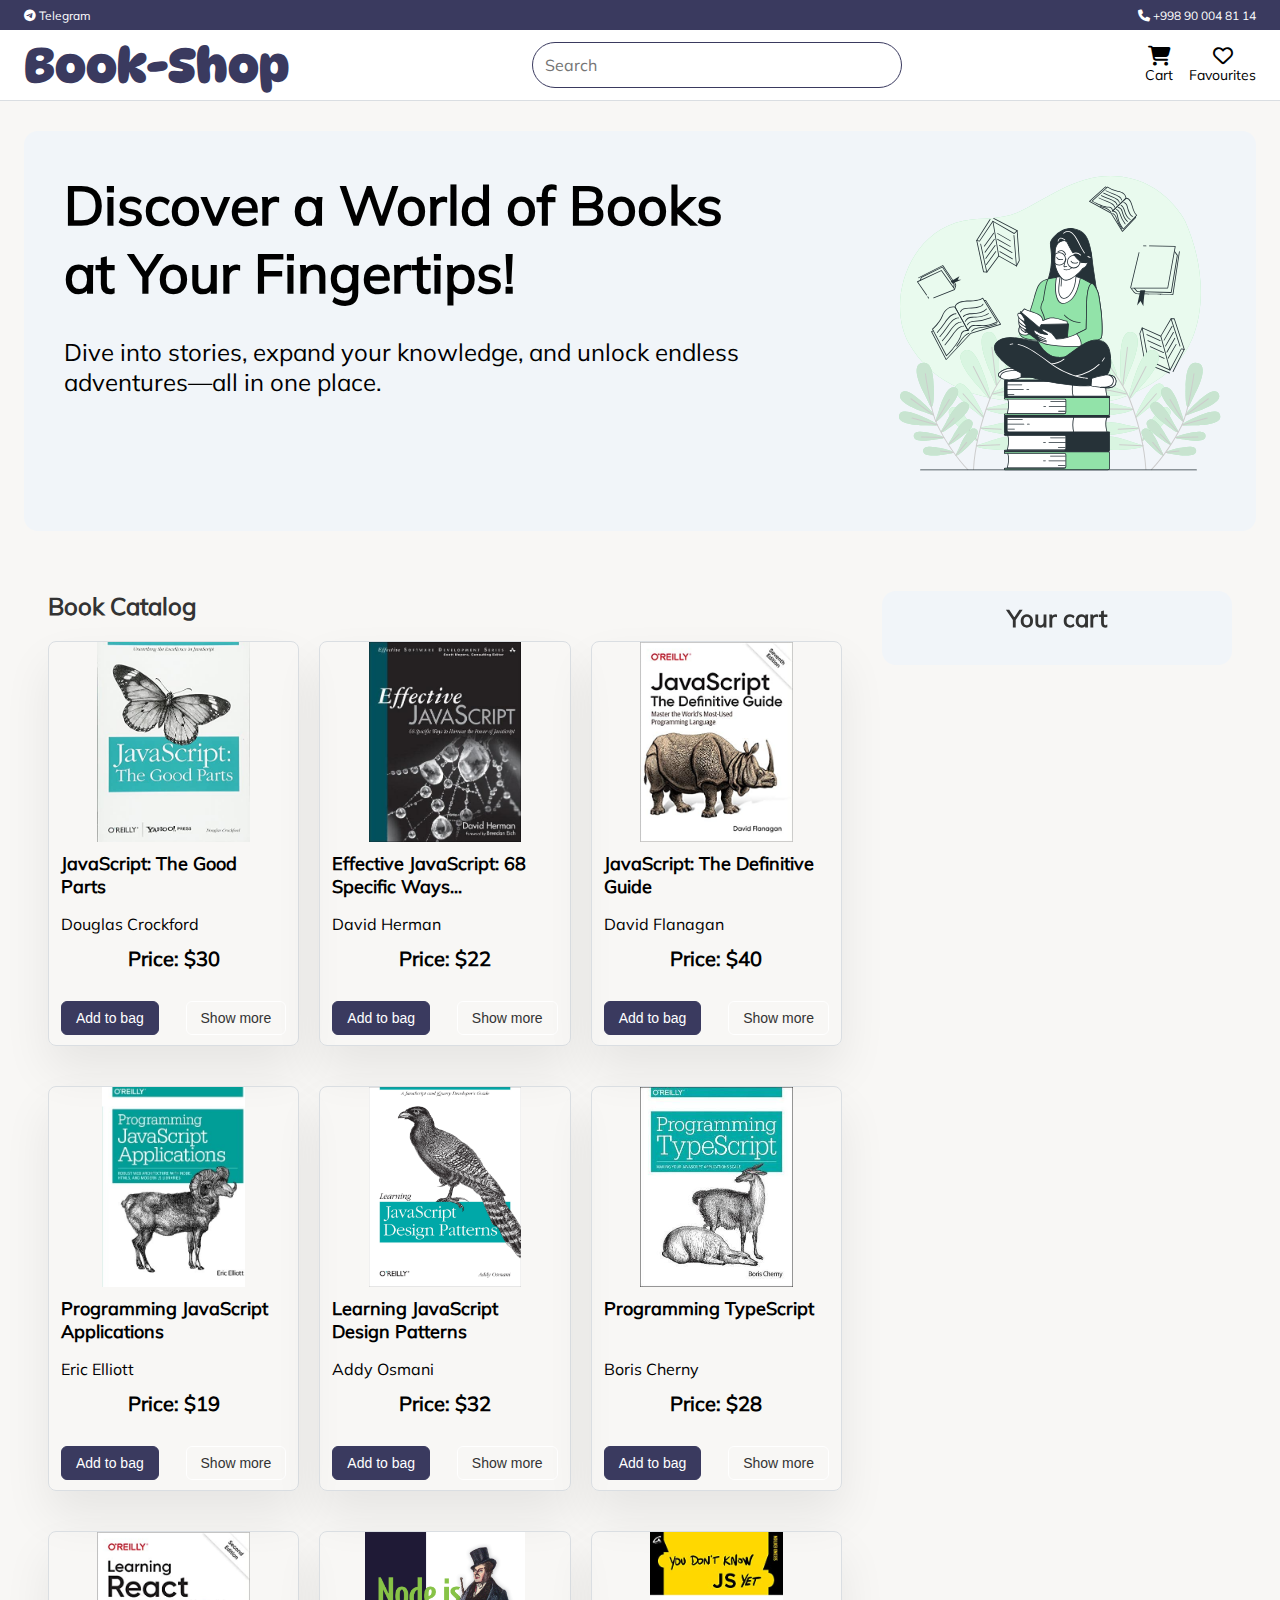
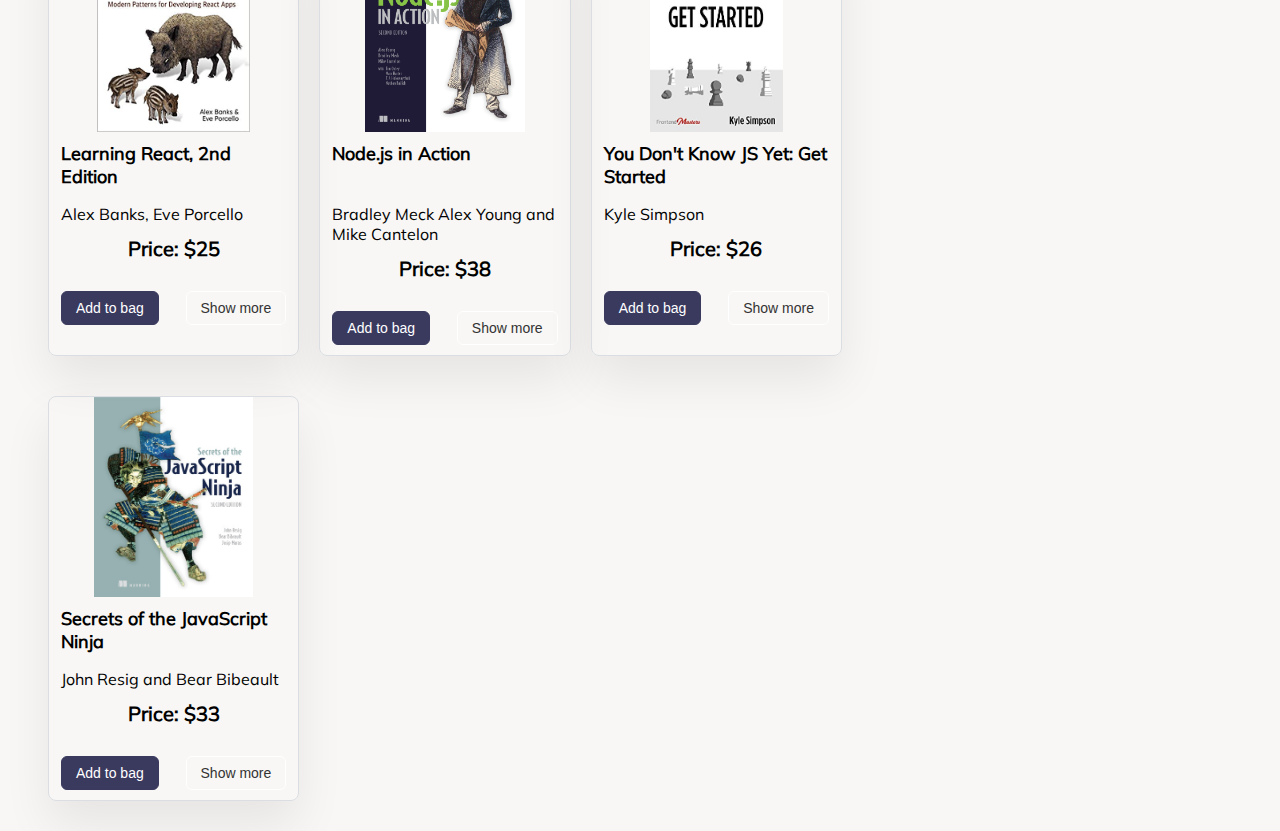
==== commit 503d0430: "Merge pull request #6 from javlonbek-tj/bookShop" ====
--- a/BookShop/index.html
+++ b/BookShop/index.html
@@ -5,6 +5,7 @@
     <meta name="viewport" content="width=device-width, initial-scale=1.0" />
     <link rel="stylesheet" href="css/all.min.css" />
     <link rel="stylesheet" href="css/main.css" />
+    <link rel="icon" type="image/png" sizes="16x16" href="assets/icons/favicon.ico" />
     <script type="module" src="js/toggleMune.js" defer></script>
     <script type="module" src="js/modal.js" defer></script>
     <script type="module" src="js/app.js" defer></script>
@@ -12,7 +13,7 @@
   </head>
   <body>
     <!--==================== HEADER ====================-->
-    <header id="header" class="header">
+    <header id="header" class="header header__sticky">
       <div class="header__top">
         <div class="container header__contacts">
           <a href="https://t.me/javlonbek_0405" class="header__contacts-social">
@@ -29,10 +30,10 @@
 
       <!-- Navbar -->
       <nav class="container nav">
-        <a href="" class="nav__logo"><h1>Book-Shop</h1></a>
+        <a href="#" class="nav__logo"><h1>Book-Shop</h1></a>
 
         <div class="nav__search">
-          <input type="search" name="bookName" id="bookName" placeholder="Search" />
+          <input type="search" class="search-bar" placeholder="Search" />
         </div>
 
         <div class="nav__actions" id="nav-actions">
@@ -45,12 +46,14 @@
             <i class="fa-regular fa-heart nav__icon"></i>
             <span class="nav__favourite-text">Favourites</span>
           </div>
+
+          <div class="nav__close" id="nav-close">
+            <i class="fa-solid fa-x"></i>
+          </div>
         </div>
 
         <div class="nav__burger" id="nav-burger">
-          <span class="nav__burger-line"></span>
-          <span class="nav__burger-line"></span>
-          <span class="nav__burger-line"></span>
+          <i class="fa-solid fa-bars"></i>
         </div>
       </nav>
     </header>
@@ -60,7 +63,7 @@
     <section class="hero" id="hero">
       <div class="container">
         <div class="mobile-search container">
-          <input type="search" name="bookName" id="bookName" placeholder="Search" />
+          <input type="search" class="search-bar" placeholder="Search" />
         </div>
 
         <div class="hero__content">
--- a/BookShop/css/main.css
+++ b/BookShop/css/main.css
@@ -67,6 +67,10 @@
   background-color: #ffffff;
   border-bottom: 1px solid #dadee2;
 }
+.header__sticky {
+  position: sticky;
+  top: 0;
+}
 .header__top {
   background-color: #3a3a5f;
   height: 3rem;
@@ -92,11 +96,15 @@
 .nav__logo {
   font-family: "DynaPuff", sans-serif;
   font-size: 2.4rem;
+  color: #3a3a5f;
 }
 @media screen and (max-width: 76em) {
   .nav__logo {
     font-size: 1.8rem;
   }
+}
+.nav__logo:visited {
+  color: #3a3a5f;
 }
 .nav__search {
   width: 30%;
@@ -140,20 +148,10 @@
 .nav__icon {
   font-size: 2rem;
 }
-.nav__burger {
+.nav__burger, .nav__close {
   display: none;
-  flex-direction: column;
-  gap: 0.5rem;
-  cursor: pointer;
-}
-.nav__burger-line {
-  width: 2.2rem;
-  height: 0.2rem;
-  background-color: #3a3a5f;
-  transition: all 0.4s ease;
-}
-.nav__burger-line:nth-child(2) {
-  opacity: 1;
+  font-size: 1.8rem;
+  cursor: pointer;
 }
 
 @media screen and (max-width: 45em) {
@@ -166,15 +164,15 @@
     right: -100%;
     height: 100vh;
     background-color: #3a3a5f;
+    display: flex;
+    flex-direction: column;
+    justify-content: center;
     width: 40%;
     color: #fff;
-    display: flex;
-    flex-direction: column;
     gap: 5rem;
-    justify-content: center;
     font-size: 2.8rem;
     transition: right 0.4s ease-in-out;
-    z-index: 100;
+    z-index: 1000;
   }
   .nav__actions.show-menu {
     right: 0;
@@ -183,20 +181,13 @@
     display: none;
   }
   .nav__burger {
-    display: flex;
-    z-index: 100;
-  }
-  .nav__burger--open .nav__burger-line {
-    background-color: #ffffff;
-  }
-  .nav__burger--open .nav__burger-line:nth-child(1) {
-    transform: rotate(-45deg) translate(-0.5rem, 0.5rem);
-  }
-  .nav__burger--open .nav__burger-line:nth-child(2) {
-    opacity: 0;
-  }
-  .nav__burger--open .nav__burger-line:nth-child(3) {
-    transform: rotate(45deg) translate(-0.5rem, -0.5rem);
+    display: block;
+  }
+  .nav__close {
+    display: block;
+    position: absolute;
+    top: 3rem;
+    right: 3rem;
   }
 }
 .overlay {
@@ -207,11 +198,18 @@
   height: 100%;
   background-color: rgba(0, 0, 0, 0.6);
   backdrop-filter: blur(3px);
-  z-index: 90;
+  z-index: 800;
 }
 
 .hero {
   padding-block: 3rem;
+}
+@media screen and (max-width: 32em) {
+  .hero {
+    padding-block: 2rem;
+    position: sticky;
+    top: 8rem;
+  }
 }
 .hero__content {
   display: flex;
@@ -443,8 +441,7 @@
 }
 @media screen and (max-width: 45em) {
   .cart {
-    width: 80%;
-    margin: 0 auto;
+    display: none;
   }
 }
 .cart__header {
@@ -531,15 +528,17 @@
 }
 
 .modal {
+  width: 80%;
+  max-width: 80rem;
   position: fixed;
   top: 50%;
   left: 50%;
   transform: translate(-50%, -50%);
-  z-index: 1000;
+  z-index: 900;
   transition: all 0.4s ease;
 }
 .modal__container {
-  width: 80rem;
+  width: 100%;
   height: auto;
   background-color: #ffffff;
   box-shadow: 0 0.4rem 1rem rgba(0, 0, 0, 0.05);
